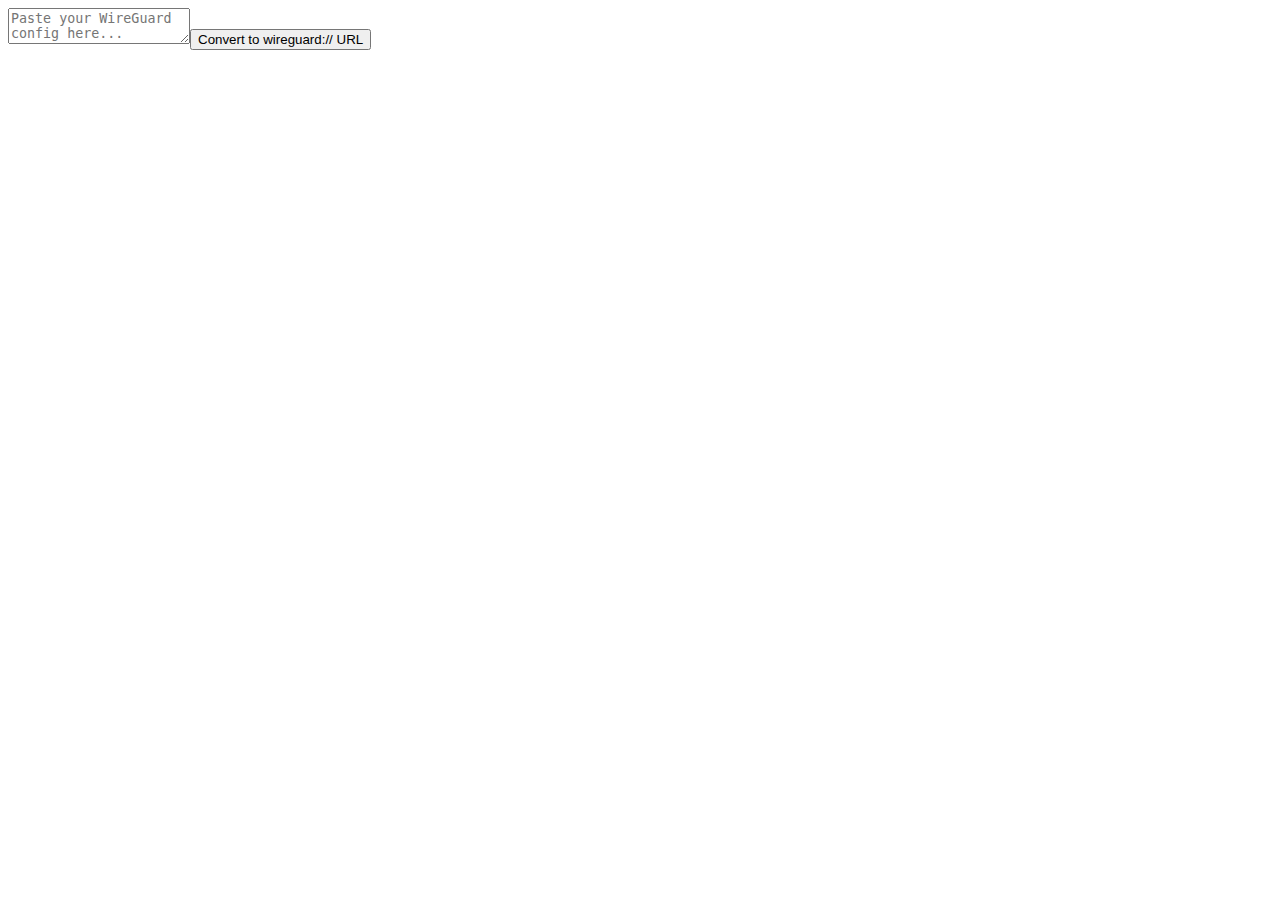
==== convertor.html @ b3db52c1 "Update convertor.html" ====
<!DOCTYPE html><html lang="en"><head><meta charset="UTF-8"><meta name="viewport" content="width=device-width, initial-scale=1.0"><title>WireGuard Config to URL Converter</title><link rel="stylesheet" href="styles.css"></head><body><div id="converter"><textarea id="configInput" placeholder="Paste your WireGuard config here..."></textarea><button onclick="convertToURL()">Convert to wireguard:// URL</button><div id="output"></div></div><script src="script.js"></script></body></html>
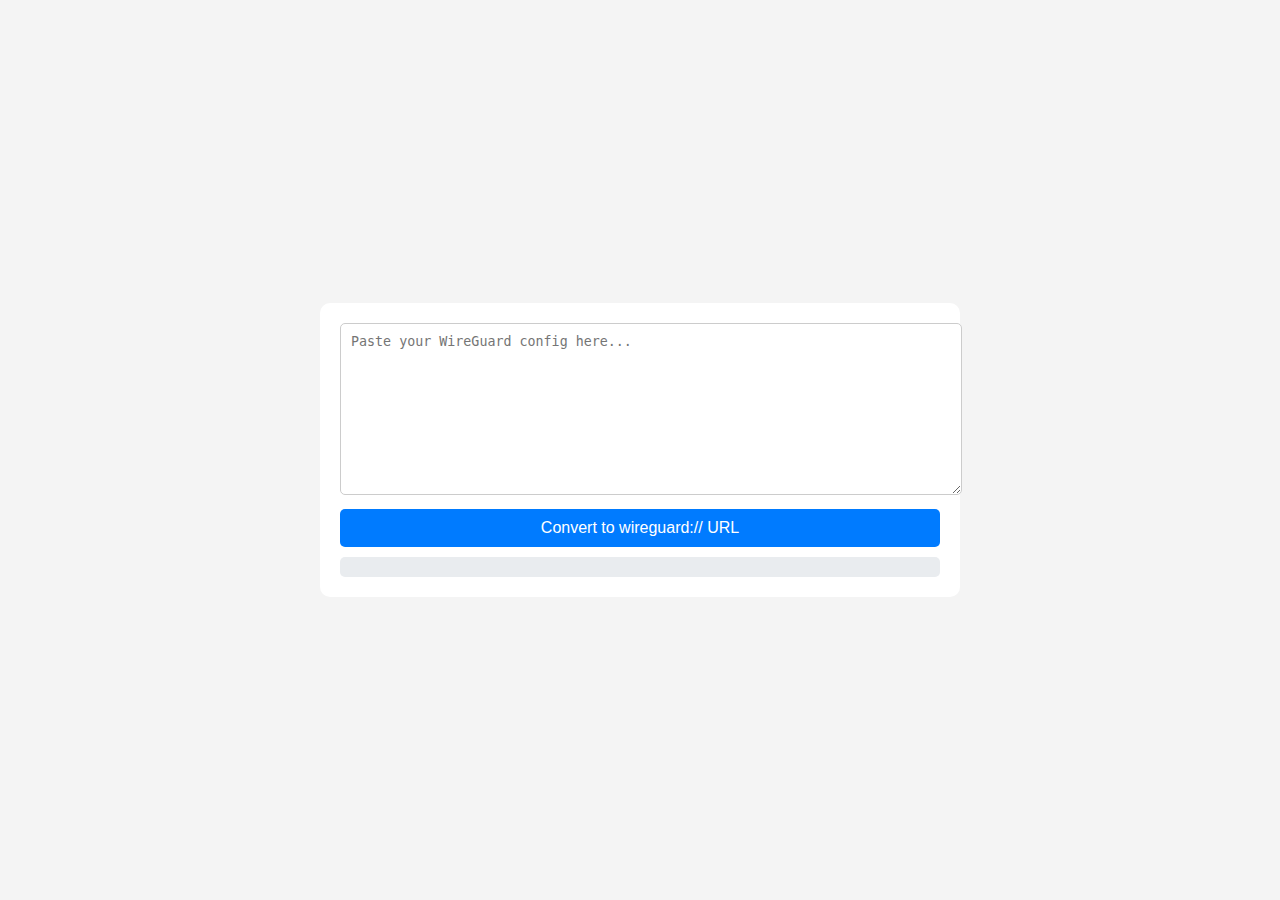
==== commit 986b8875: "Update convertor.html" ====
--- a/convertor.html
+++ b/convertor.html
@@ -1 +1,14 @@
-<!DOCTYPE html><html lang="en"><head><meta charset="UTF-8"><meta name="viewport" content="width=device-width, initial-scale=1.0"><title>WireGuard Config to URL Converter</title><link rel="stylesheet" href="styles.css"></head><body><div id="converter"><textarea id="configInput" placeholder="Paste your WireGuard config here..."></textarea><button onclick="convertToURL()">Convert to wireguard:// URL</button><div id="output"></div></div><script src="script.js"></script></body></html>
+<!DOCTYPE html>
+<html lang="en">
+  
+  <head><meta charset="UTF-8"><meta name="viewport" content="width=device-width, initial-scale=1.0">
+    <title>WireGuard Config to v2ray url</title>
+    <link rel="stylesheet" href="styles.css">
+  </head>
+  <body>
+    <div id="converter"><textarea id="configInput" placeholder="Paste your WireGuard config here..."></textarea>
+      <button onclick="convertToURL()">Convert to wireguard:// URL</button><div id="output"></div>
+    </div>
+    <script src="script.js"></script>
+  </body>
+</html>
--- a/styles.css
+++ b/styles.css
@@ -0,0 +1,51 @@
+body {
+    font-family: Arial, sans-serif;
+    display: flex;
+    justify-content: center;
+    align-items: center;
+    height: 100vh;
+    background-color: #f4f4f4;
+    margin: 0;
+}
+
+#converter {
+    background-color: #fff;
+    padding: 20px;
+    border-radius: 10px;
+    box-shadow: 0010pxrgba(0, 0, 0, 0.1);
+    width: 100%;
+    max-width: 600px;
+}
+
+textarea {
+    width: 100%;
+    height: 150px;
+    margin-bottom: 10px;
+    padding: 10px;
+    border: 1px solid #ccc;
+    border-radius: 5px;
+    font-family: monospace;
+}
+
+button {
+    width: 100%;
+    padding: 10px;
+    border: none;
+    border-radius: 5px;
+    background-color: #007bff;
+    color: white;
+    font-size: 16px;
+    cursor: pointer;
+}
+
+button:hover {
+    background-color: #0056b3;
+}
+
+#output {
+    margin-top: 10px;
+    padding: 10px;
+    background-color: #e9ecef;
+    border-radius: 5px;
+    word-wrap: break-word;
+}
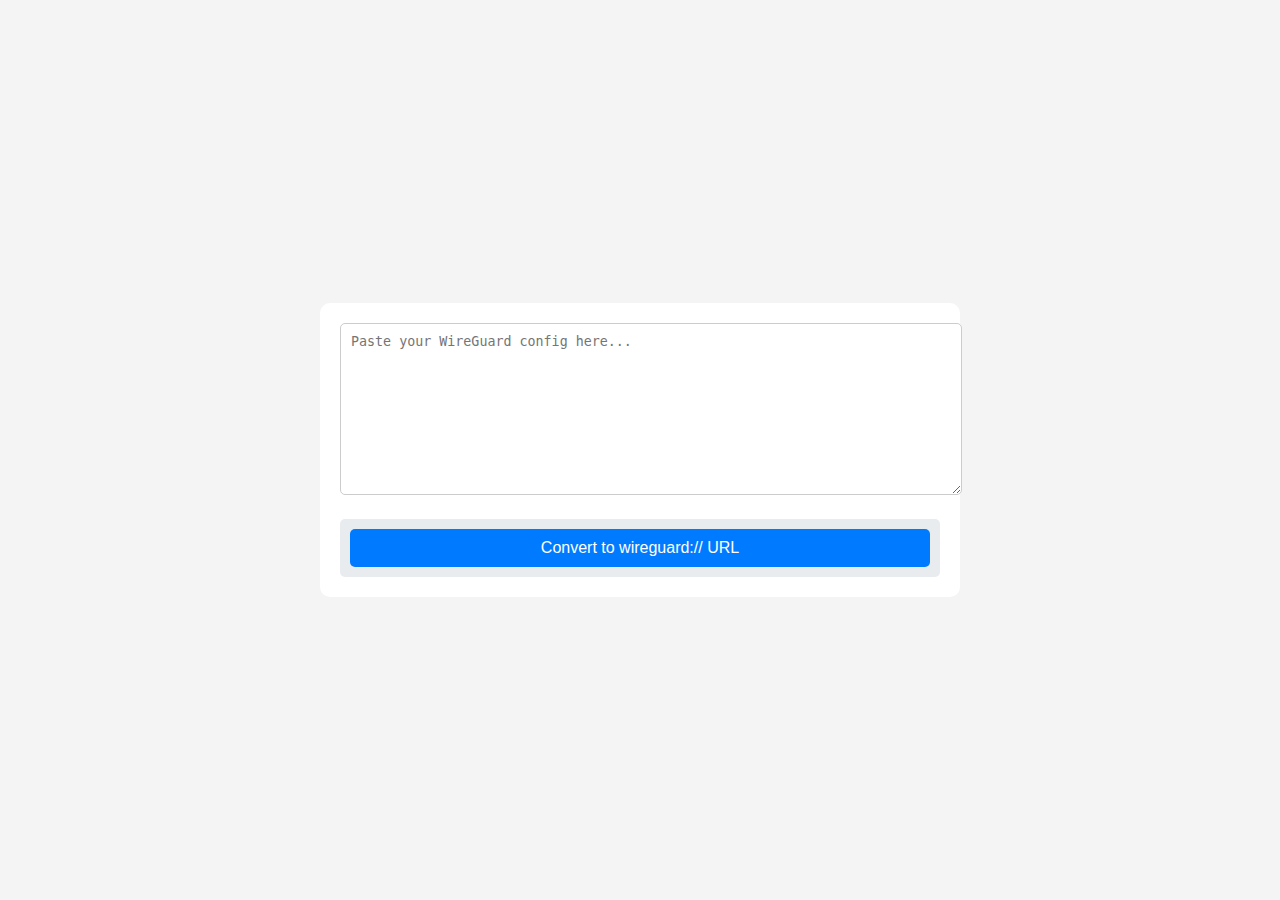
==== commit df8e4059: "Update convertor.html" ====
--- a/convertor.html
+++ b/convertor.html
@@ -7,7 +7,10 @@
   </head>
   <body>
     <div id="converter"><textarea id="configInput" placeholder="Paste your WireGuard config here..."></textarea>
-      <button onclick="convertToURL()">Convert to wireguard:// URL</button><div id="output"></div>
+      <div id="output">
+      <button onclick="convertToURL()">Convert to wireguard:// URL</button>
+      <button id="copyButton" style="display:none;" onclick="copyToClipboard()">Copy to Clipboard</button>
+      </div>
     </div>
     <script src="script.js"></script>
   </body>
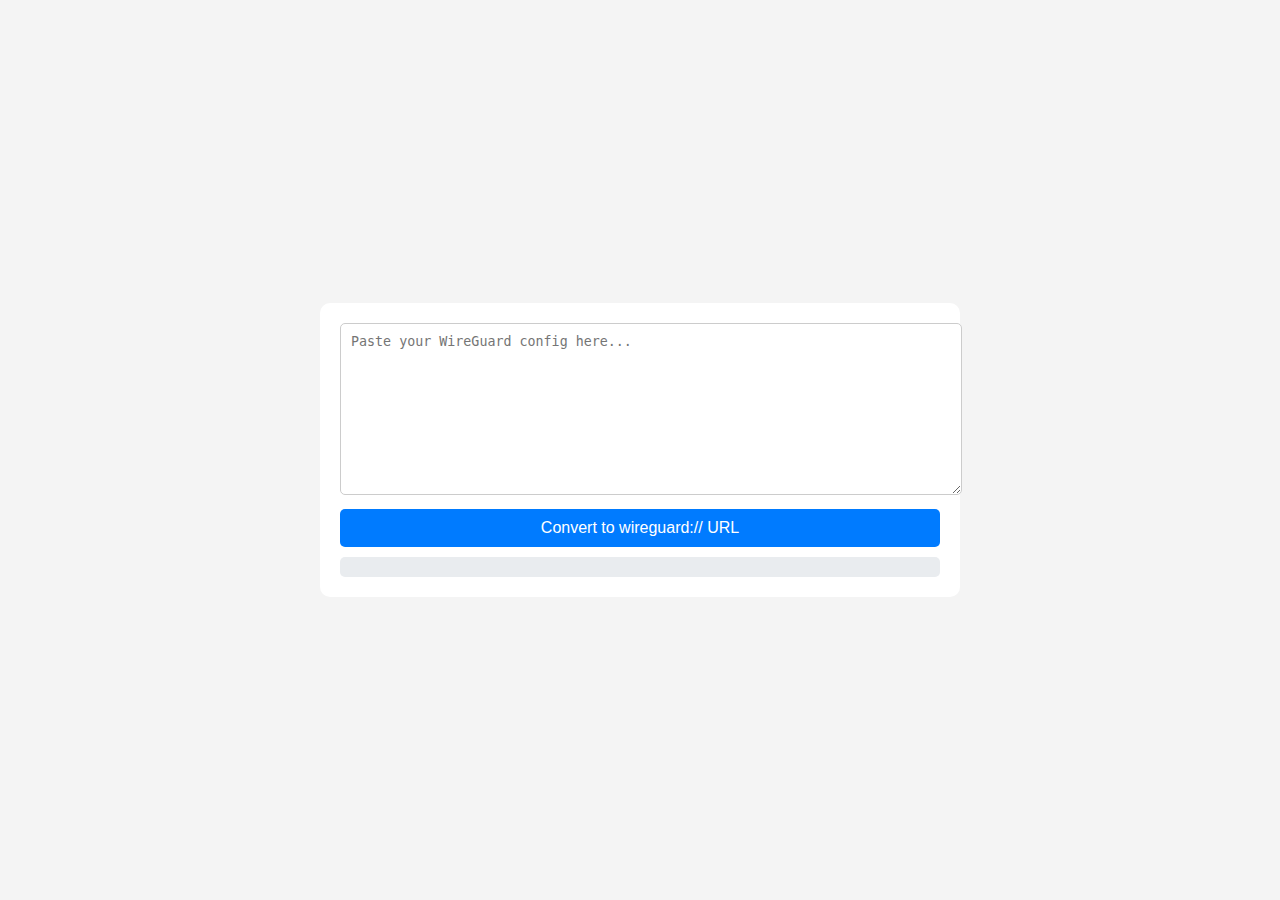
==== commit 5f265967: "Update convertor.html" ====
--- a/convertor.html
+++ b/convertor.html
@@ -2,16 +2,13 @@
 <html lang="en">
   
   <head><meta charset="UTF-8"><meta name="viewport" content="width=device-width, initial-scale=1.0">
-    <title>WireGuard Config to v2ray url</title>
-    <link rel="stylesheet" href="styles.css">
+    <title>WireGuard Config to v2ray URL</title><link rel="stylesheet" href="styles.css">
   </head>
-  <body>
-    <div id="converter"><textarea id="configInput" placeholder="Paste your WireGuard config here..."></textarea>
-      <div id="output">
-      <button onclick="convertToURL()">Convert to wireguard:// URL</button>
-      <button id="copyButton" style="display:none;" onclick="copyToClipboard()">Copy to Clipboard</button>
-      </div>
-    </div>
+  
+  <body><div id="converter"><textarea id="configInput" placeholder="Paste your WireGuard config here..."></textarea>
+    
+    <button onclick="convertToURL()">Convert to wireguard:// URL</button><div id="outputContainer"><div id="output"></div><button id="copyButton" style="display:none;" onclick="copyToClipboard()">Copy to Clipboard</button></div></div>
+    
     <script src="script.js"></script>
   </body>
 </html>
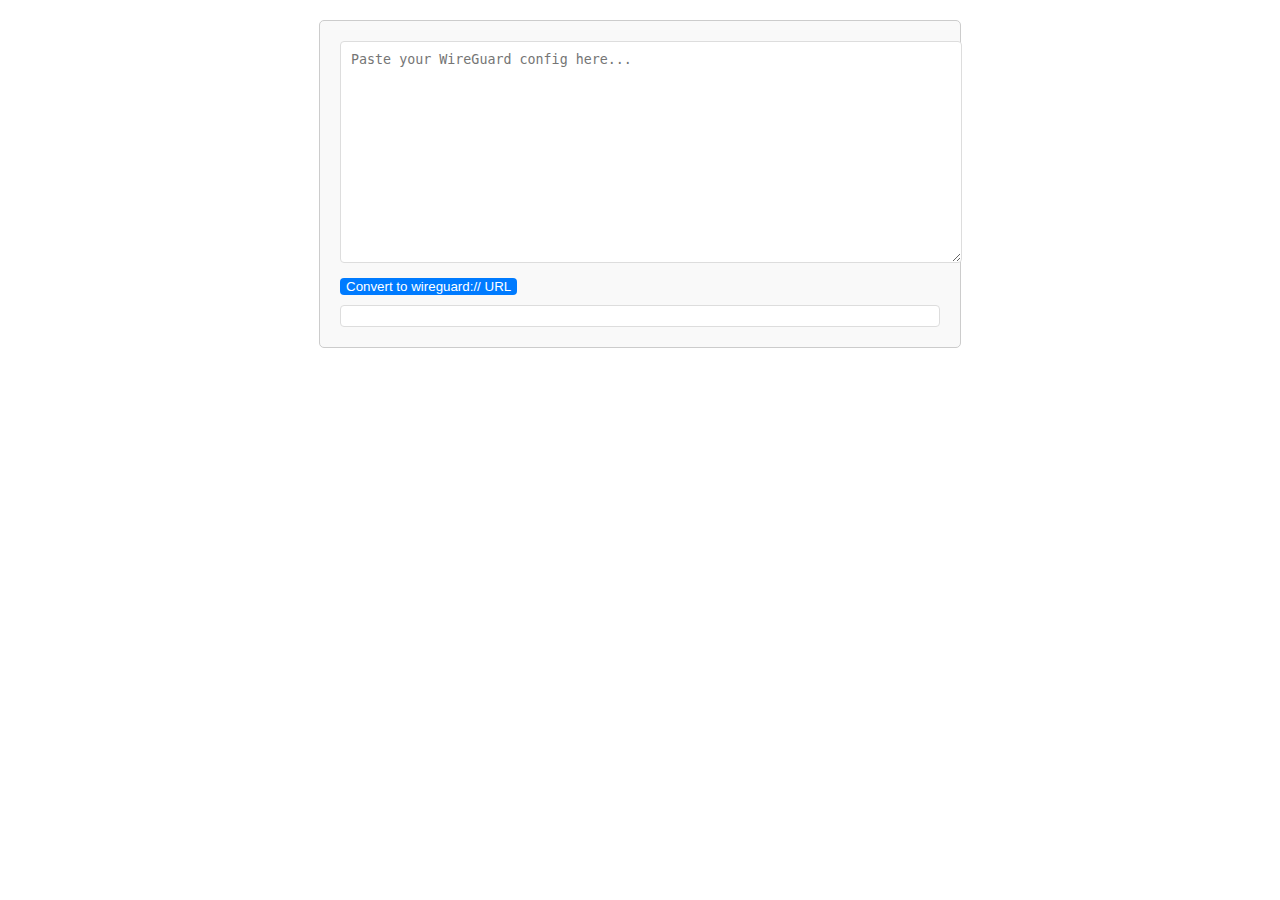
==== commit 4c1f5f50: "Update convertor.html" ====
--- a/convertor.html
+++ b/convertor.html
@@ -1,4 +1,4 @@
-<!DOCTYPE html>
+<!DOCTYPE html> 
 <html lang="en">
   
   <head><meta charset="UTF-8"><meta name="viewport" content="width=device-width, initial-scale=1.0">
--- a/styles.css
+++ b/styles.css
@@ -1,40 +1,35 @@
 body {
     font-family: Arial, sans-serif;
-    display: flex;
-    justify-content: center;
-    align-items: center;
-    height: 100vh;
-    background-color: #f4f4f4;
-    margin: 0;
+    margin: 20px;
+    padding: 0;
 }
 
 #converter {
-    background-color: #fff;
+    max-width: 600px;
+    margin: 0 auto;
     padding: 20px;
-    border-radius: 10px;
-    box-shadow: 0010pxrgba(0, 0, 0, 0.1);
-    width: 100%;
-    max-width: 600px;
+    border: 1px solid #ccc;
+    border-radius: 5px;
+    background-color: #f9f9f9;
 }
 
 textarea {
     width: 100%;
-    height: 150px;
+    height: 200px;
     margin-bottom: 10px;
     padding: 10px;
-    border: 1px solid #ccc;
-    border-radius: 5px;
+    border: 1px solid #ddd;
+    border-radius: 4px;
     font-family: monospace;
 }
 
 button {
-    width: 100%;
-    padding: 10px;
+    padding: 10px20px;
+    margin-right: 10px;
     border: none;
-    border-radius: 5px;
+    border-radius: 4px;
     background-color: #007bff;
     color: white;
-    font-size: 16px;
     cursor: pointer;
 }
 
@@ -45,7 +40,7 @@
 #output {
     margin-top: 10px;
     padding: 10px;
-    background-color: #e9ecef;
-    border-radius: 5px;
-    word-wrap: break-word;
+    border: 1px solid #ddd;
+    border-radius: 4px;
+    background-color: #fff;
 }
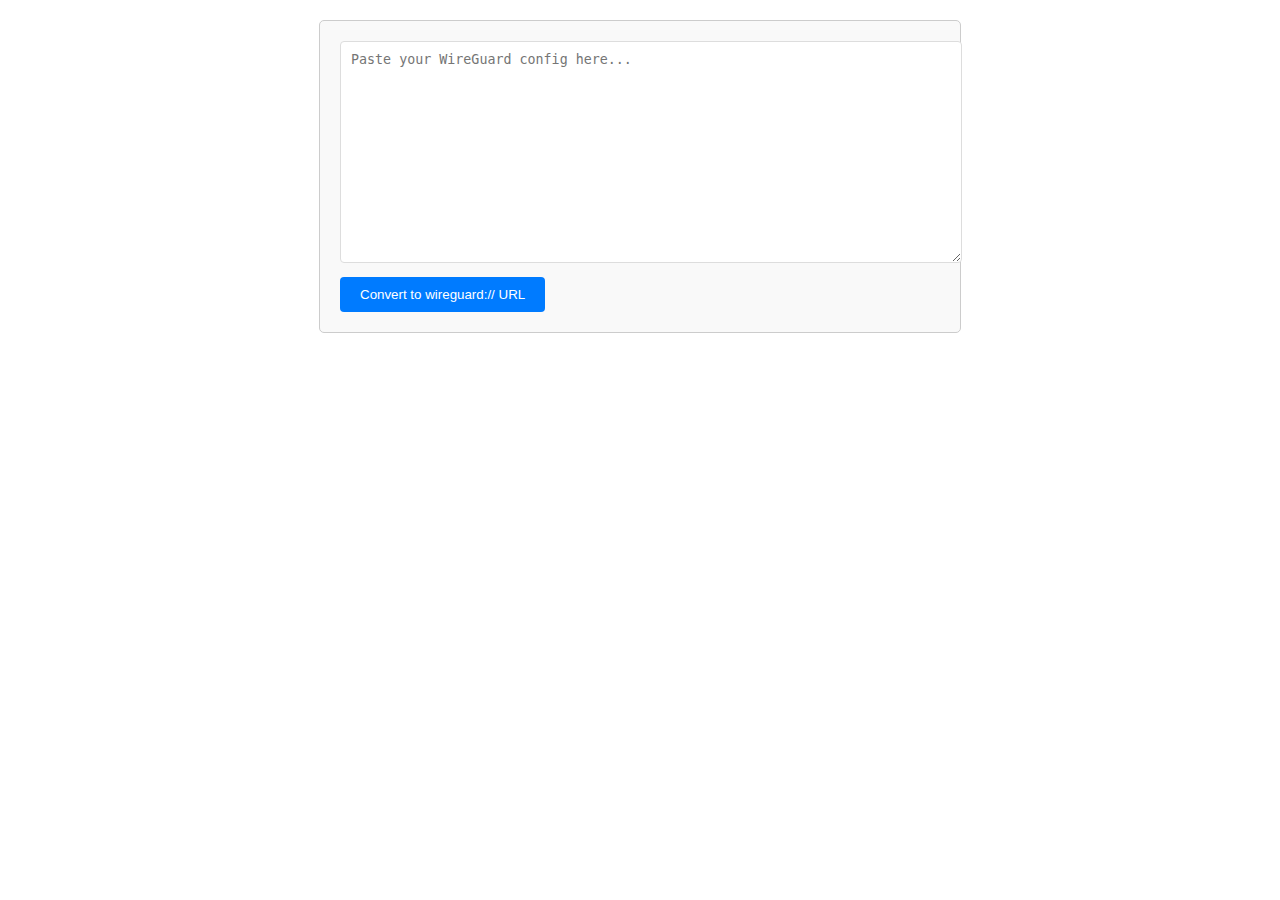
==== commit 4918bc3d: "Update convertor.html" ====
--- a/convertor.html
+++ b/convertor.html
@@ -1,14 +1,18 @@
-<!DOCTYPE html> 
+<!DOCTYPE html>
 <html lang="en">
-  
-  <head><meta charset="UTF-8"><meta name="viewport" content="width=device-width, initial-scale=1.0">
-    <title>WireGuard Config to v2ray URL</title><link rel="stylesheet" href="styles.css">
-  </head>
-  
-  <body><div id="converter"><textarea id="configInput" placeholder="Paste your WireGuard config here..."></textarea>
-    
-    <button onclick="convertToURL()">Convert to wireguard:// URL</button><div id="outputContainer"><div id="output"></div><button id="copyButton" style="display:none;" onclick="copyToClipboard()">Copy to Clipboard</button></div></div>
-    
+<head>
+    <meta charset="UTF-8">
+    <meta name="viewport" content="width=device-width, initial-scale=1.0">
+    <meta name="description" content="Convert WireGuard config to v2ray URL">
+    <title>WireGuard Config to v2ray URL</title>
+    <link rel="stylesheet" href="styles.css">
+</head>
+<body>
+    <div id="converter">
+        <textarea id="configInput" placeholder="Paste your WireGuard config here..." aria-label="WireGuard config input"></textarea>
+        <button onclick="convertToURL()">Convert to wireguard:// URL</button>
+        <div id="outputContainer">
+    </div>
     <script src="script.js"></script>
-  </body>
+</body>
 </html>
--- a/styles.css
+++ b/styles.css
@@ -24,7 +24,7 @@
 }
 
 button {
-    padding: 10px20px;
+    padding: 10px 20px; /* Fixed typo */
     margin-right: 10px;
     border: none;
     border-radius: 4px;
